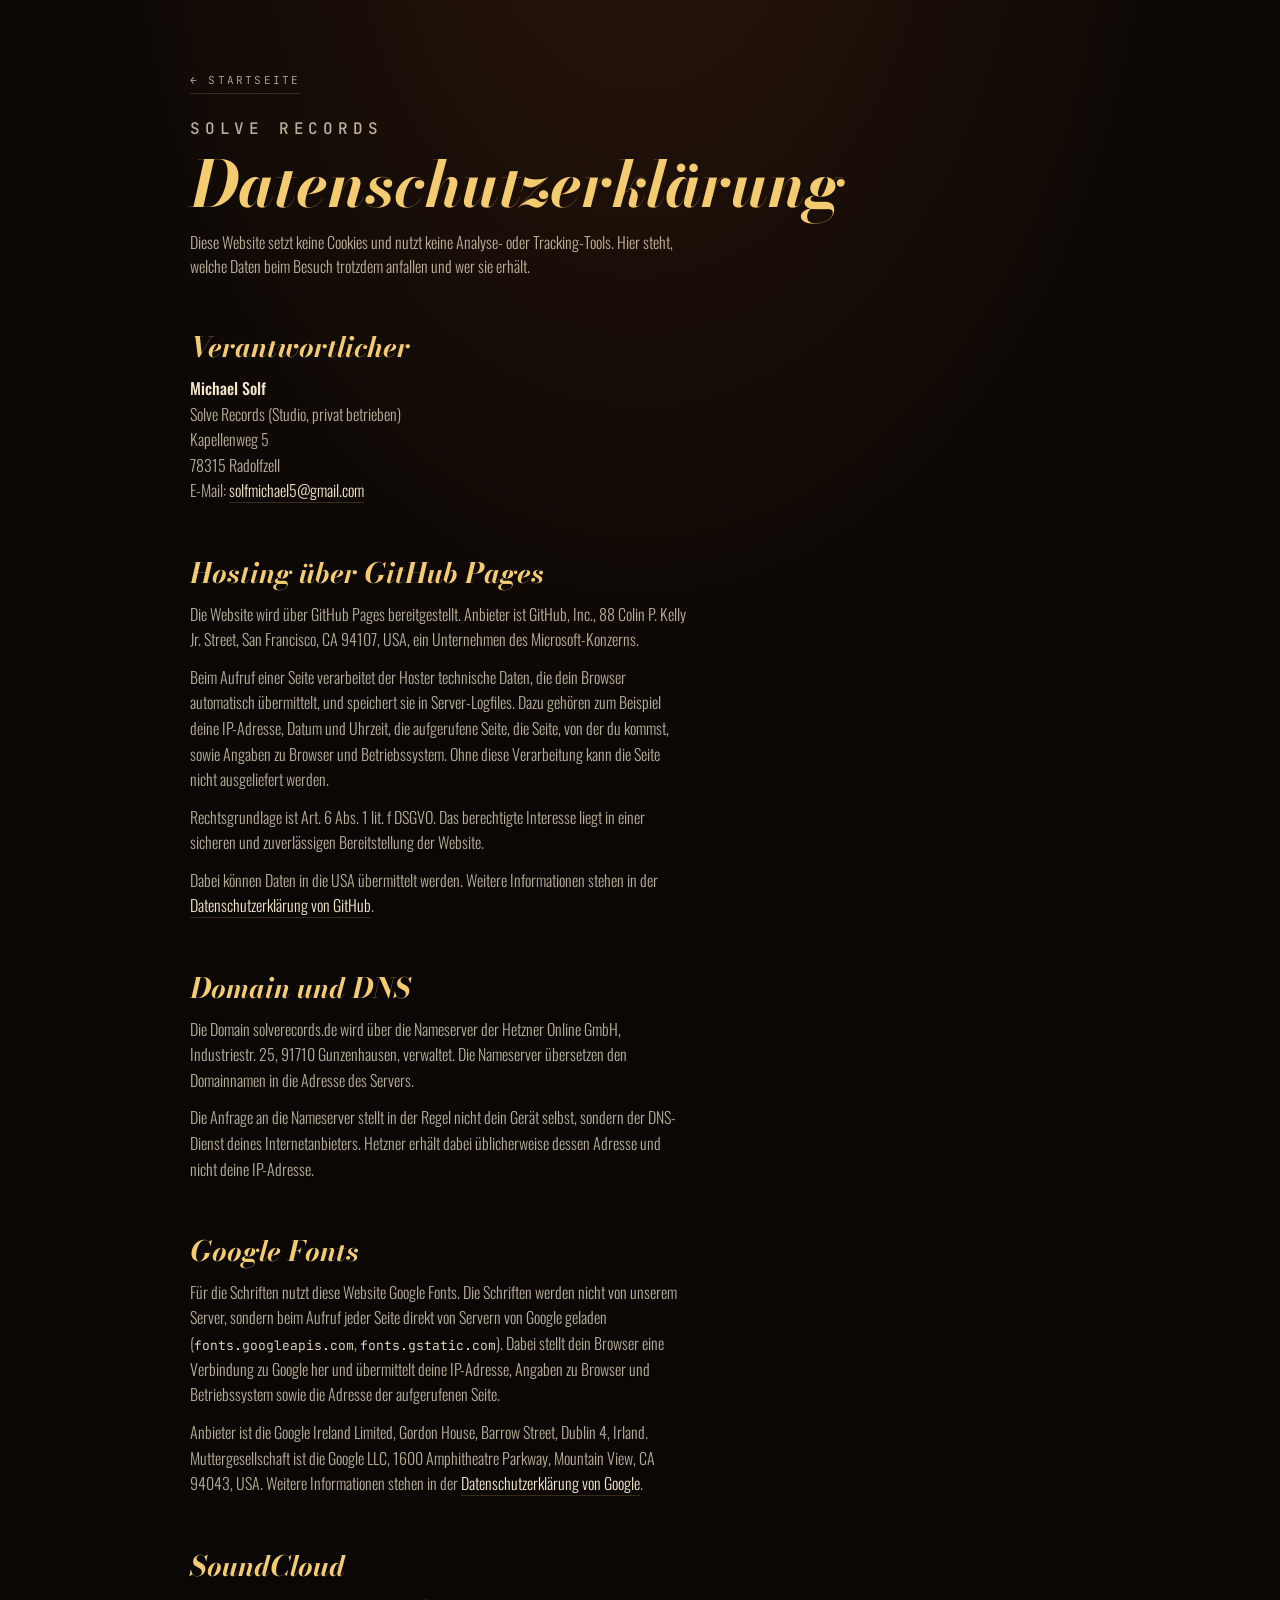
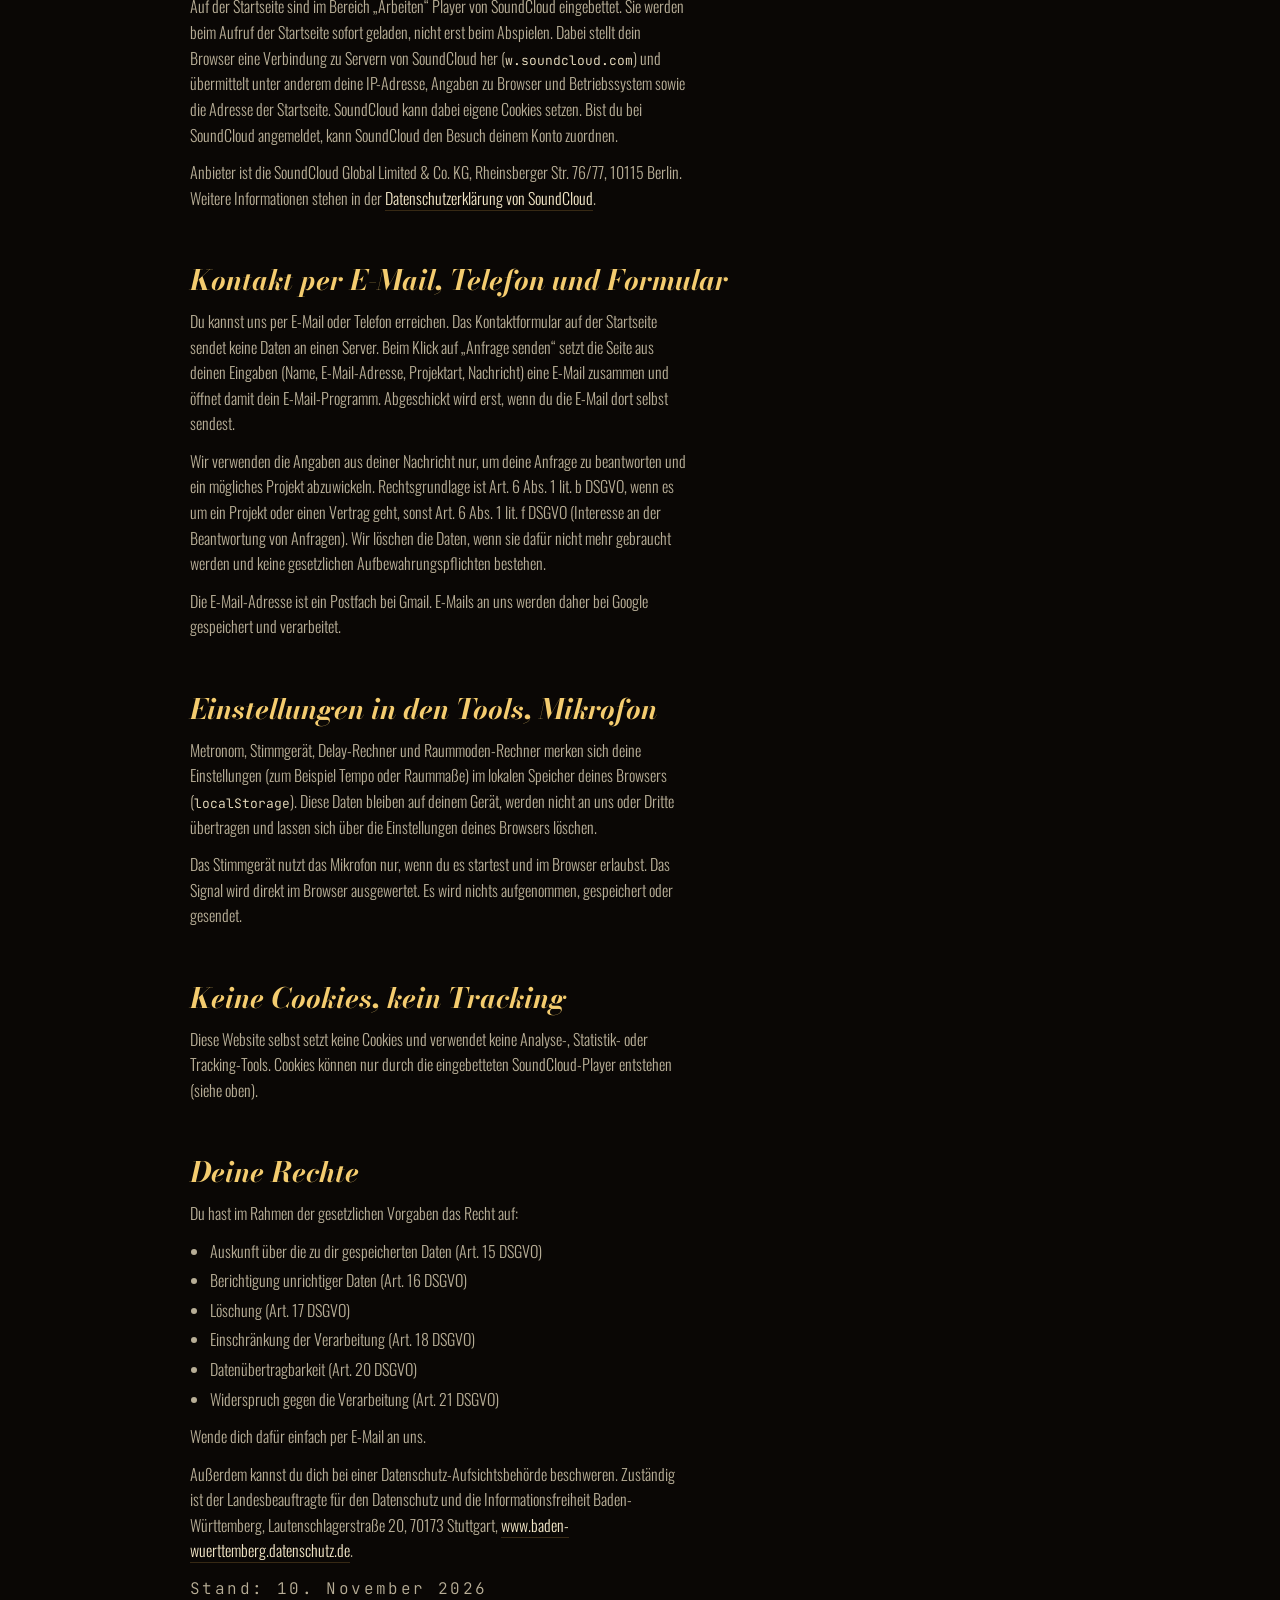
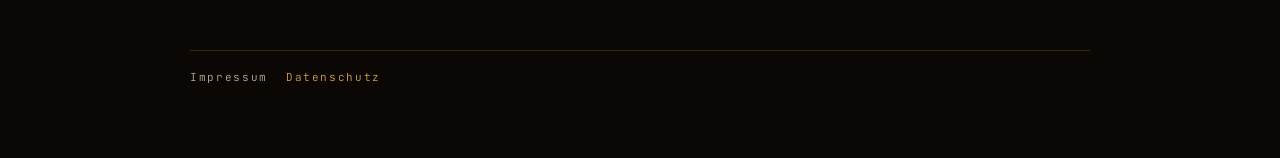
==== datenschutz/index.html @ 42330ce0 "Add Impressum and Datenschutz pages, link them in all footers - New impressum/ (§ 5 DDG, § 18 Abs. 2" ====
<!doctype html>
<html lang="de">
<head>
<meta charset="UTF-8">
<meta name="viewport" content="width=device-width, initial-scale=1.0">
<title>Datenschutzerklärung – Solve Records</title>
<meta name="description" content="Datenschutzerklärung von Solve Records: welche Daten beim Besuch anfallen (Hosting, Google Fonts, SoundCloud, Kontakt), keine Cookies, kein Tracking.">
<link rel="canonical" href="https://solverecords.de/datenschutz/">

<!-- Open Graph -->
<meta property="og:title" content="Datenschutzerklärung – Solve Records">
<meta property="og:description" content="Datenschutzerklärung von Solve Records: welche Daten beim Besuch anfallen (Hosting, Google Fonts, SoundCloud, Kontakt), keine Cookies, kein Tracking.">
<meta property="og:type" content="website">
<meta property="og:url" content="https://solverecords.de/datenschutz/">
<meta property="og:image" content="https://solverecords.de/assets/og-image.png">
<link rel="preconnect" href="https://fonts.googleapis.com">
<link rel="preconnect" href="https://fonts.gstatic.com" crossorigin>
<link rel="stylesheet" href="https://fonts.googleapis.com/css2?family=Bodoni+Moda:ital,opsz,wght@0,6..96,400..900;1,6..96,400..900&family=JetBrains+Mono:wght@400;500&family=Oswald:wght@300;400;500;600&display=swap">
<style>
  /* Muster wie raumakustik/index.html. Farben, Schriften und Radius entsprechen styles.css. */
  :root {
    --bg: #0a0705;
    --bg-2: #15100a;
    --brass: #d4a24a;
    --brass-bright: #f4cc6f;
    --brass-glow: #ffb347;
    --cream: #f3e7c8;
    --cream-soft: rgba(243, 231, 200, 0.75);
    --cream-mute: rgba(243, 231, 200, 0.45);
    --line: rgba(212, 162, 74, 0.22);
    --font-display: 'Bodoni Moda', 'Didot', 'Bodoni 72', serif;
    --font-sans: 'Oswald', 'Helvetica Neue', sans-serif;
    --font-mono: 'JetBrains Mono', 'Courier New', monospace;
    --radius: 2px;
    color-scheme: dark;
  }

  * { box-sizing: border-box; }

  body {
    background-color: var(--bg);
    background-image: radial-gradient(ellipse 70% 40% at 50% -5%, rgba(255, 122, 46, 0.12), transparent 70%);
    background-repeat: no-repeat;
    color: var(--cream);
    font-family: var(--font-sans);
    font-weight: 300;
    line-height: 1.6;
    padding-block: clamp(28px, 6vw, 64px);
    padding-left: max(16px, env(safe-area-inset-left, 0px));
    padding-right: max(16px, env(safe-area-inset-right, 0px));
    min-height: 100vh;
  }

  .wrap { max-width: 900px; margin: 0 auto; }

  .eyebrow {
    font-family: var(--font-mono); font-size: 11px; font-weight: 500;
    letter-spacing: 0.3em; text-transform: uppercase; color: var(--brass); margin: 0;
  }

  h1 {
    font-family: var(--font-display); font-style: italic; font-weight: 700;
    font-size: clamp(34px, 8vw, 64px); line-height: 1.05; color: var(--brass-bright);
    margin: 10px 0 0; text-wrap: balance; hyphens: auto; overflow-wrap: break-word;
  }
  .lead { margin: 20px 0 0; font-size: clamp(17px, 3vw, 20px); line-height: 1.5; color: var(--cream); max-width: 48ch; text-wrap: pretty; }

  section { margin-top: clamp(32px, 6vw, 52px); }
  h2 {
    font-family: var(--font-display); font-style: italic; font-weight: 700;
    font-size: clamp(22px, 4vw, 28px); line-height: 1.2; color: var(--brass-bright);
    margin: 0; text-wrap: balance;
  }

  .text p, .text address, .text ul { margin: 12px 0 0; font-size: 16px; font-style: normal; color: var(--cream-soft); max-width: 62ch; overflow-wrap: break-word; }
  .text ul { padding-left: 20px; }
  .text li + li { margin-top: 4px; }
  .text strong { font-weight: 500; color: var(--cream); }
  .text code { font-family: var(--font-mono); font-size: 13px; color: var(--cream); }
  .text a { color: var(--cream); text-decoration: none; border-bottom: 1px solid var(--line); }
  .text a:hover { color: var(--brass-bright); border-color: var(--brass); }
  .text a:focus-visible { outline: 2px solid var(--brass-glow); outline-offset: 3px; }

  .stand { margin: 40px 0 0; font-family: var(--font-mono); font-size: 11px; letter-spacing: 0.15em; color: var(--cream-mute); }

  /* Rückweg (Muster wie in tools/) */
  .crumbs { display: flex; flex-wrap: wrap; gap: 8px 22px; margin: 0 0 22px; font-family: var(--font-mono); font-size: 11px; letter-spacing: 0.2em; text-transform: uppercase; }
  .crumbs a { color: var(--cream-soft); text-decoration: none; border-bottom: 1px solid var(--line); padding-bottom: 3px; }
  .crumbs a:hover { color: var(--brass-bright); border-color: var(--brass); }
  .crumbs a:focus-visible { outline: 2px solid var(--brass-glow); outline-offset: 3px; }

  /* Footer: Impressum / Datenschutz, klein in Mono, Hover/Fokus wie .crumbs */
  .legal { margin: 48px auto 0; padding-top: 18px; border-top: 1px solid var(--line); }
  .legal-links { display: flex; flex-wrap: wrap; gap: 6px 18px; font-family: var(--font-mono); font-size: 11px; letter-spacing: 0.15em; }
  .legal-links a { color: var(--cream-soft); text-decoration: none; }
  .legal-links a:hover, .legal-links a:focus-visible { color: var(--brass-bright); }
  .legal-links a:focus-visible { outline: 2px solid var(--brass-glow); outline-offset: 3px; }
  .legal-links a[aria-current="page"] { color: var(--brass); }
</style>
</head>
<body>

<main class="wrap text">
  <header>
    <nav class="crumbs" aria-label="Zurück">
      <a href="../">← Startseite</a>
    </nav>
    <p class="eyebrow">Solve Records</p>
    <h1>Datenschutz&shy;erklärung</h1>
    <p class="lead">Diese Website setzt keine Cookies und nutzt keine Analyse- oder Tracking-Tools. Hier steht, welche Daten beim Besuch trotzdem anfallen und wer sie erhält.</p>
  </header>

  <section aria-labelledby="verantwortlicher">
    <h2 id="verantwortlicher">Verantwortlicher</h2>
    <address>
      <strong>Michael Solf</strong><br>
      Solve Records (Studio, privat betrieben)<br>
      Kapellenweg 5<br>
      78315 Radolfzell<br>
      E-Mail: <a href="mailto:solfmichael5@gmail.com">solfmichael5@gmail.com</a>
    </address>
  </section>

  <section aria-labelledby="hosting">
    <h2 id="hosting">Hosting über GitHub Pages</h2>
    <p>Die Website wird über GitHub Pages bereitgestellt. Anbieter ist GitHub, Inc., 88 Colin P. Kelly Jr. Street, San Francisco, CA 94107, USA, ein Unternehmen des Microsoft-Konzerns.</p>
    <!-- PRÜFEN: Anschrift GitHub, Inc. aktuell? -->
    <p>Beim Aufruf einer Seite verarbeitet der Hoster technische Daten, die dein Browser automatisch übermittelt, und speichert sie in Server-Logfiles. Dazu gehören zum Beispiel deine IP-Adresse, Datum und Uhrzeit, die aufgerufene Seite, die Seite, von der du kommst, sowie Angaben zu Browser und Betriebssystem. Ohne diese Verarbeitung kann die Seite nicht ausgeliefert werden.</p>
    <p>Rechtsgrundlage ist Art. 6 Abs. 1 lit. f DSGVO. Das berechtigte Interesse liegt in einer sicheren und zuverlässigen Bereitstellung der Website.</p>
    <!-- PRÜFEN: Rechtsgrundlage; ob mit GitHub ein Auftragsverarbeitungsvertrag (Art. 28 DSGVO) besteht bzw. nötig ist; Speicherdauer der Logfiles (nicht bekannt). -->
    <p>Dabei können Daten in die USA übermittelt werden. Weitere Informationen stehen in der <a href="https://docs.github.com/de/site-policy/privacy-policies/github-general-privacy-statement" target="_blank" rel="noopener">Datenschutzerklärung von GitHub</a>.</p>
    <!-- PRÜFEN: Grundlage der Drittlandübermittlung (z. B. Angemessenheitsbeschluss / Zertifizierung, Standardvertragsklauseln) – bewusst keine konkrete Behauptung. Link auf GitHub-Datenschutzerklärung aktuell? -->
  </section>

  <section aria-labelledby="dns">
    <h2 id="dns">Domain und DNS</h2>
    <p>Die Domain solverecords.de wird über die Nameserver der Hetzner Online GmbH, Industriestr. 25, 91710 Gunzenhausen, verwaltet. Die Nameserver übersetzen den Domainnamen in die Adresse des Servers.</p>
    <p>Die Anfrage an die Nameserver stellt in der Regel nicht dein Gerät selbst, sondern der DNS-Dienst deines Internetanbieters. Hetzner erhält dabei üblicherweise dessen Adresse und nicht deine IP-Adresse.</p>
    <!-- PRÜFEN: Anschrift Hetzner; Aussage zur Namensauflösung (hängt vom DNS-Resolver des Besuchers ab); ob Hetzner Abfragen protokolliert; Rechtsgrundlage, falls doch personenbezogene Daten anfallen. -->
  </section>

  <section aria-labelledby="fonts">
    <h2 id="fonts">Google Fonts</h2>
    <p>Für die Schriften nutzt diese Website Google Fonts. Die Schriften werden nicht von unserem Server, sondern beim Aufruf jeder Seite direkt von Servern von Google geladen (<code>fonts.googleapis.com</code>, <code>fonts.gstatic.com</code>). Dabei stellt dein Browser eine Verbindung zu Google her und übermittelt deine IP-Adresse, Angaben zu Browser und Betriebssystem sowie die Adresse der aufgerufenen Seite.</p>
    <p>Anbieter ist die Google Ireland Limited, Gordon House, Barrow Street, Dublin 4, Irland. Muttergesellschaft ist die Google LLC, 1600 Amphitheatre Parkway, Mountain View, CA 94043, USA. Weitere Informationen stehen in der <a href="https://policies.google.com/privacy?hl=de" target="_blank" rel="noopener">Datenschutzerklärung von Google</a>.</p>
    <!-- PRÜFEN: Rechtsgrundlage. Die dynamische Einbindung ohne Einwilligung ist rechtlich umstritten (vgl. LG München I, Urteil vom 20.01.2022, Az. 3 O 17493/20). Alternative: Schriften lokal hosten. -->
    <!-- PRÜFEN: Drittlandübermittlung an Google LLC in die USA und deren Grundlage. -->
  </section>

  <section aria-labelledby="soundcloud">
    <h2 id="soundcloud">SoundCloud</h2>
    <p>Auf der Startseite sind im Bereich „Arbeiten“ Player von SoundCloud eingebettet. Sie werden beim Aufruf der Startseite sofort geladen, nicht erst beim Abspielen. Dabei stellt dein Browser eine Verbindung zu Servern von SoundCloud her (<code>w.soundcloud.com</code>) und übermittelt unter anderem deine IP-Adresse, Angaben zu Browser und Betriebssystem sowie die Adresse der Startseite. SoundCloud kann dabei eigene Cookies setzen. Bist du bei SoundCloud angemeldet, kann SoundCloud den Besuch deinem Konto zuordnen.</p>
    <p>Anbieter ist die SoundCloud Global Limited &amp; Co. KG, Rheinsberger Str. 76/77, 10115 Berlin. Weitere Informationen stehen in der <a href="https://soundcloud.com/pages/privacy" target="_blank" rel="noopener">Datenschutzerklärung von SoundCloud</a>.</p>
    <!-- PRÜFEN: Anbieter und Anschrift SoundCloud; Rechtsgrundlage (Art. 6 Abs. 1 lit. f DSGVO oder Einwilligung, Art. 6 Abs. 1 lit. a DSGVO i. V. m. § 25 Abs. 1 TDDDG, weil die Player beim Laden Cookies/Speicher auf deinem Gerät nutzen können); ob Daten in Drittländer übermittelt werden; Link aktuell? -->
  </section>

  <section aria-labelledby="kontaktwege">
    <h2 id="kontaktwege">Kontakt per E-Mail, Telefon und Formular</h2>
    <p>Du kannst uns per E-Mail oder Telefon erreichen. Das Kontaktformular auf der Startseite sendet keine Daten an einen Server. Beim Klick auf „Anfrage senden“ setzt die Seite aus deinen Eingaben (Name, E-Mail-Adresse, Projektart, Nachricht) eine E-Mail zusammen und öffnet damit dein E-Mail-Programm. Abgeschickt wird erst, wenn du die E-Mail dort selbst sendest.</p>
    <p>Wir verwenden die Angaben aus deiner Nachricht nur, um deine Anfrage zu beantworten und ein mögliches Projekt abzuwickeln. Rechtsgrundlage ist Art. 6 Abs. 1 lit. b DSGVO, wenn es um ein Projekt oder einen Vertrag geht, sonst Art. 6 Abs. 1 lit. f DSGVO (Interesse an der Beantwortung von Anfragen). Wir löschen die Daten, wenn sie dafür nicht mehr gebraucht werden und keine gesetzlichen Aufbewahrungspflichten bestehen.</p>
    <p>Die E-Mail-Adresse ist ein Postfach bei Gmail. E-Mails an uns werden daher bei Google gespeichert und verarbeitet.</p>
    <!-- PRÜFEN: Gmail-Postfach (privates Konto) für geschäftliche Anfragen; Anbieter/Drittland Google; konkrete Speicherdauer; Rechtsgrundlagen. -->
  </section>

  <section aria-labelledby="lokal">
    <h2 id="lokal">Einstellungen in den Tools, Mikrofon</h2>
    <p>Metronom, Stimmgerät, Delay-Rechner und Raummoden-Rechner merken sich deine Einstellungen (zum Beispiel Tempo oder Raummaße) im lokalen Speicher deines Browsers (<code>localStorage</code>). Diese Daten bleiben auf deinem Gerät, werden nicht an uns oder Dritte übertragen und lassen sich über die Einstellungen deines Browsers löschen.</p>
    <!-- PRÜFEN: Einordnung nach § 25 TDDDG (Speichern auf dem Endgerät; Komfortfunktion, ggf. „unbedingt erforderlich“ nach § 25 Abs. 2 Nr. 2 TDDDG). -->
    <p>Das Stimmgerät nutzt das Mikrofon nur, wenn du es startest und im Browser erlaubst. Das Signal wird direkt im Browser ausgewertet. Es wird nichts aufgenommen, gespeichert oder gesendet.</p>
  </section>

  <section aria-labelledby="keine-cookies">
    <h2 id="keine-cookies">Keine Cookies, kein Tracking</h2>
    <p>Diese Website selbst setzt keine Cookies und verwendet keine Analyse-, Statistik- oder Tracking-Tools. Cookies können nur durch die eingebetteten SoundCloud-Player entstehen (siehe oben).</p>
  </section>

  <section aria-labelledby="rechte">
    <h2 id="rechte">Deine Rechte</h2>
    <p>Du hast im Rahmen der gesetzlichen Vorgaben das Recht auf:</p>
    <ul>
      <li>Auskunft über die zu dir gespeicherten Daten (Art. 15 DSGVO)</li>
      <li>Berichtigung unrichtiger Daten (Art. 16 DSGVO)</li>
      <li>Löschung (Art. 17 DSGVO)</li>
      <li>Einschränkung der Verarbeitung (Art. 18 DSGVO)</li>
      <li>Datenübertragbarkeit (Art. 20 DSGVO)</li>
      <li>Widerspruch gegen die Verarbeitung (Art. 21 DSGVO)</li>
    </ul>
    <p>Wende dich dafür einfach per E-Mail an uns.</p>
    <p>Außerdem kannst du dich bei einer Datenschutz-Aufsichtsbehörde beschweren. Zuständig ist der Landesbeauftragte für den Datenschutz und die Informationsfreiheit Baden-Württemberg, Lautenschlagerstraße 20, 70173 Stuttgart, <a href="https://www.baden-wuerttemberg.datenschutz.de/" target="_blank" rel="noopener">www.baden-wuerttemberg.datenschutz.de</a>.</p>
    <!-- PRÜFEN: Anschrift und Website des LfDI Baden-Württemberg aktuell? -->
  </section>

  <p class="stand">Stand: 10. November 2026</p>
</main>

<footer class="wrap legal">
  <nav class="legal-links" aria-label="Rechtliches">
    <a href="../impressum/">Impressum</a>
    <a href="../datenschutz/" aria-current="page">Datenschutz</a>
  </nav>
</footer>

</body>
</html>
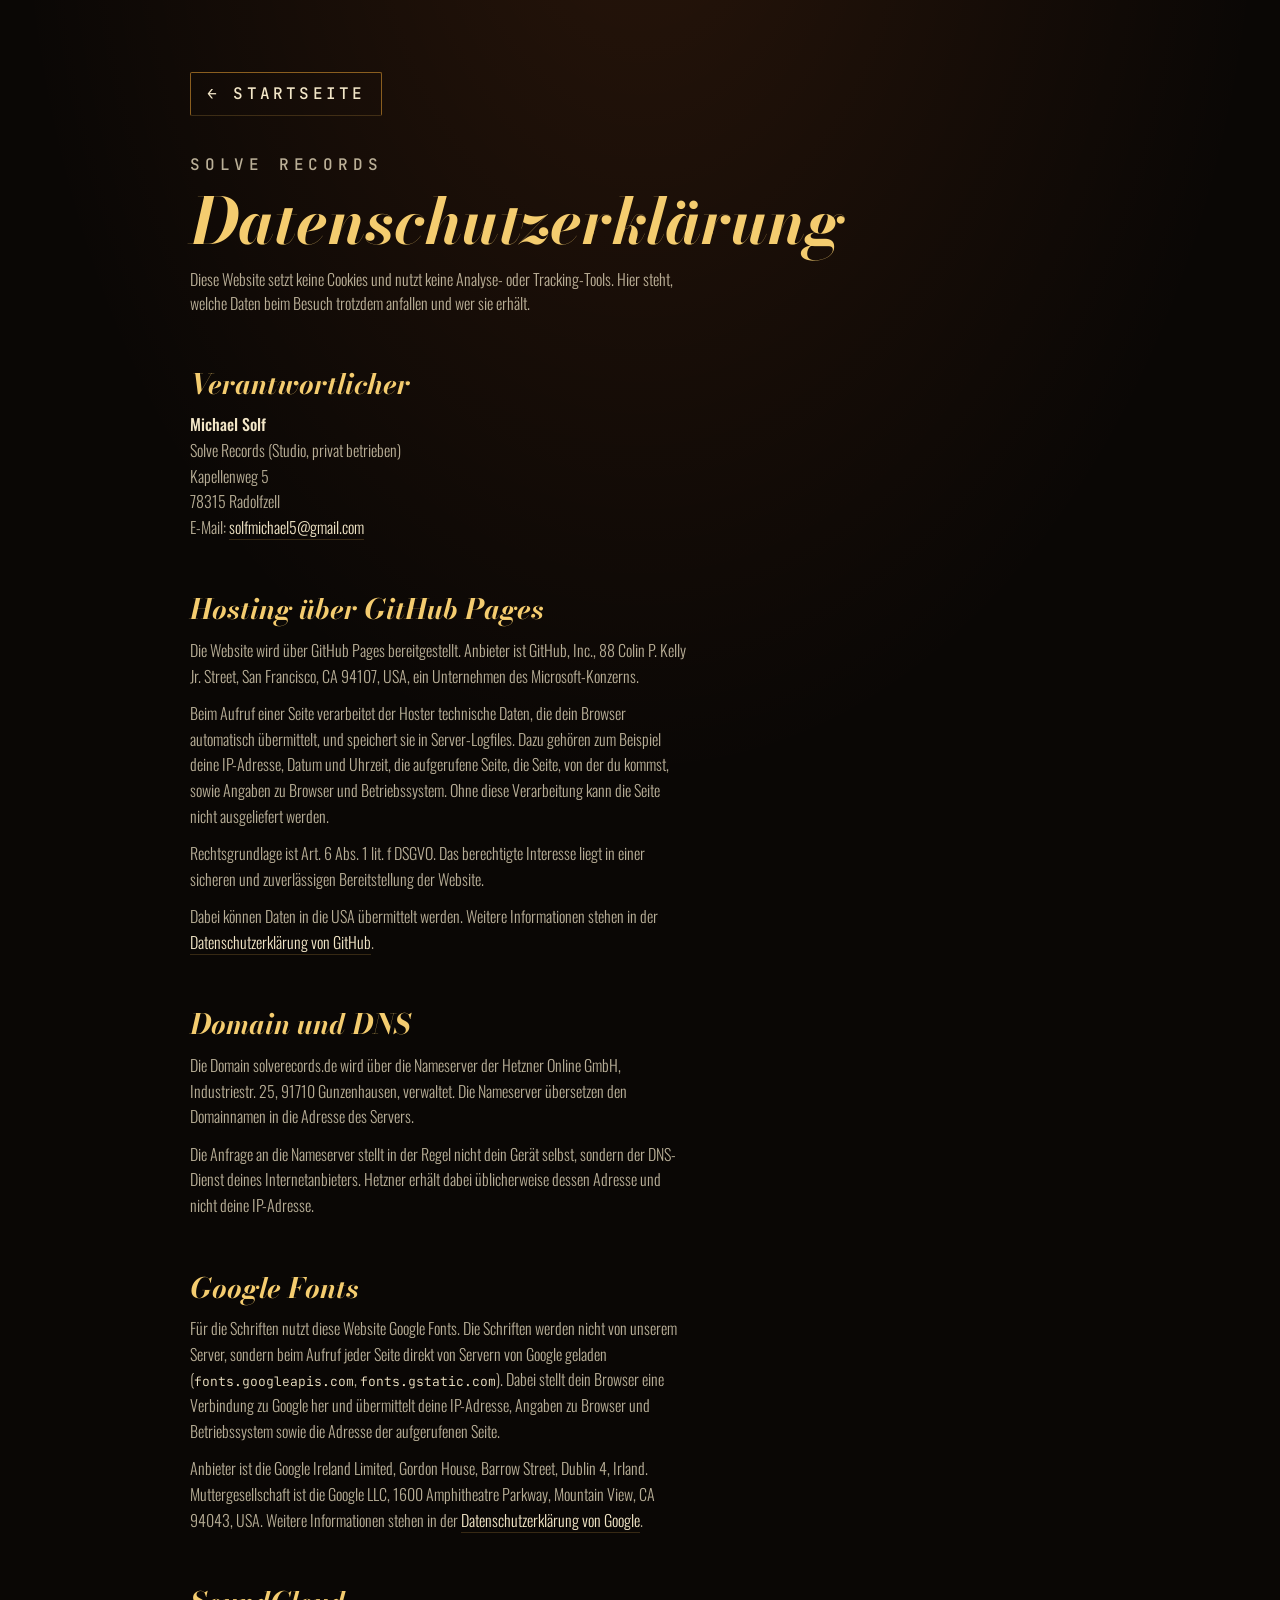
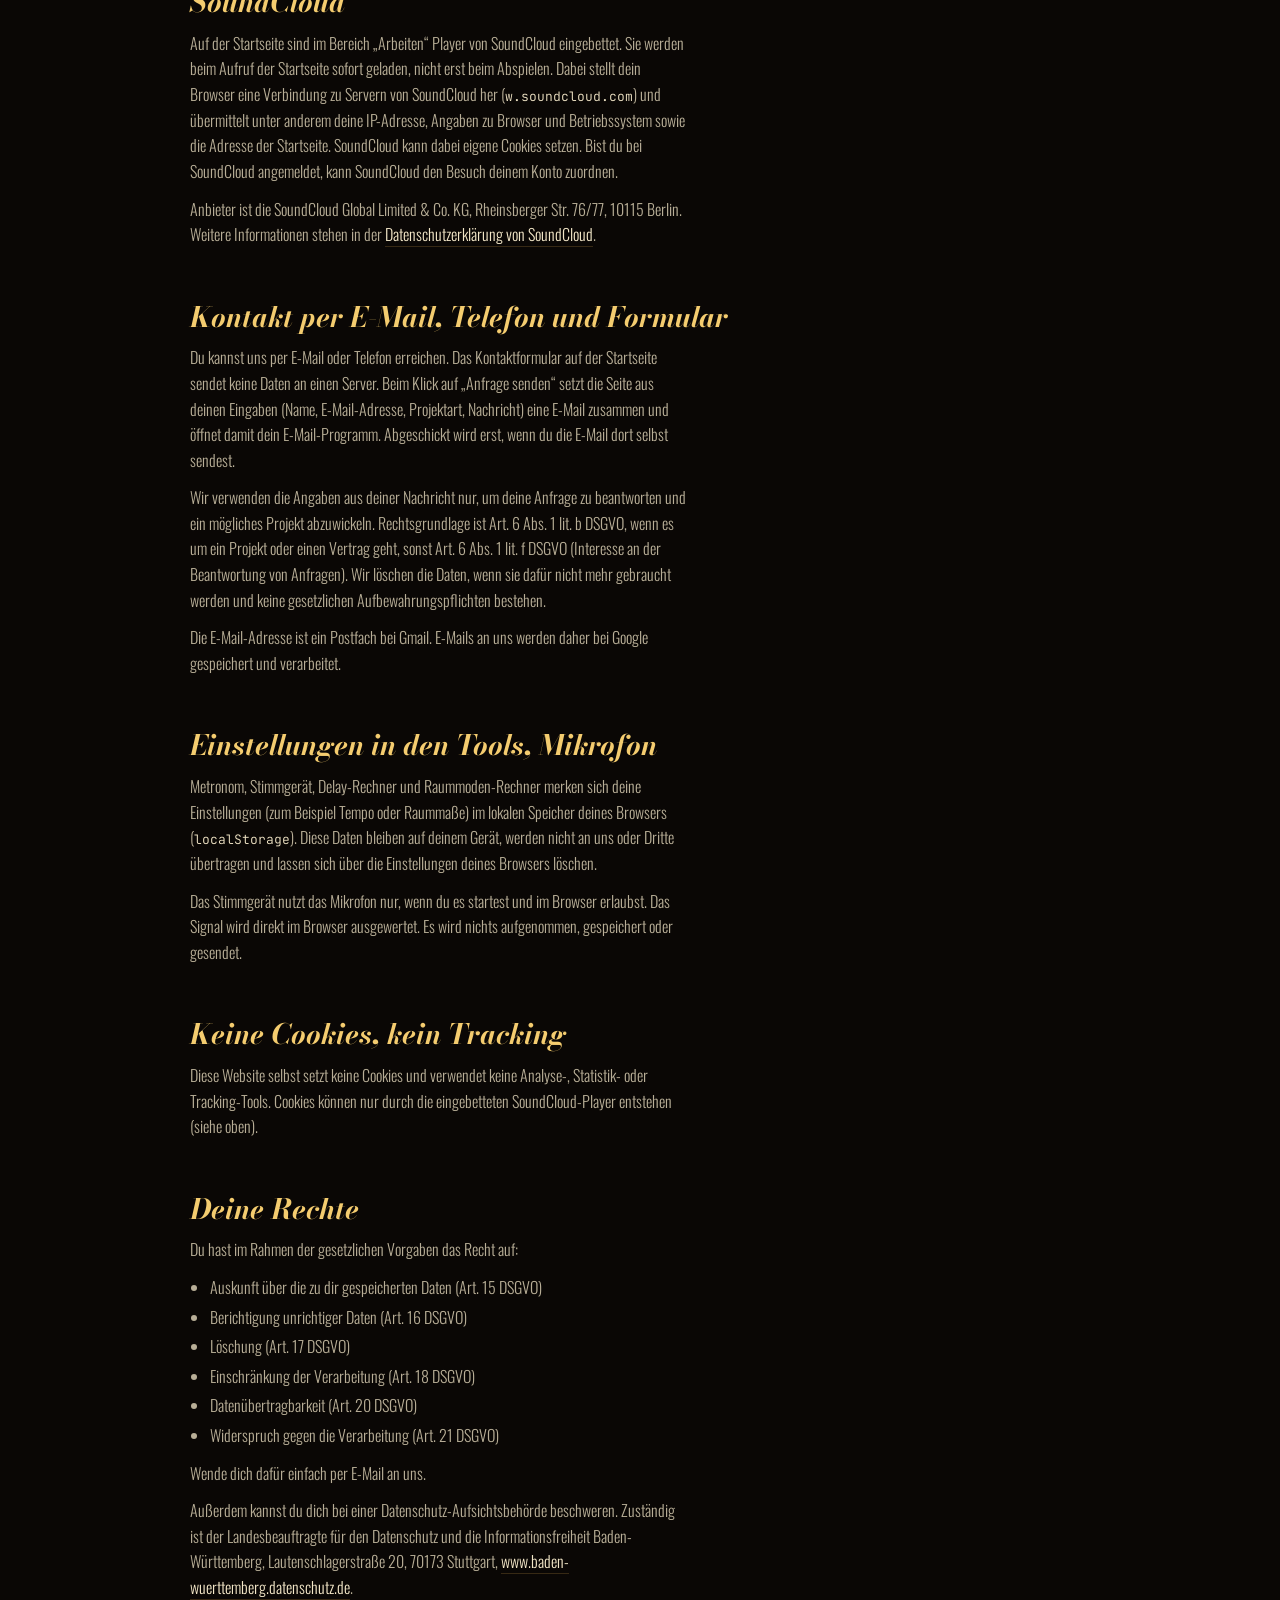
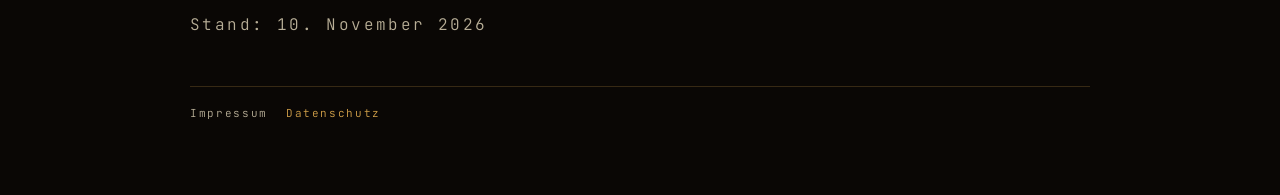
==== commit 9f4658c8: "Tighten anchor offsets, larger shared subpage nav Anchors: - Single offset via html { scroll-padding" ====
--- a/datenschutz/index.html
+++ b/datenschutz/index.html
@@ -16,6 +16,7 @@
 <link rel="preconnect" href="https://fonts.googleapis.com">
 <link rel="preconnect" href="https://fonts.gstatic.com" crossorigin>
 <link rel="stylesheet" href="https://fonts.googleapis.com/css2?family=Bodoni+Moda:ital,opsz,wght@0,6..96,400..900;1,6..96,400..900&family=JetBrains+Mono:wght@400;500&family=Oswald:wght@300;400;500;600&display=swap">
+<link rel="stylesheet" href="../subnav.css">
 <style>
   /* Muster wie raumakustik/index.html. Farben, Schriften und Radius entsprechen styles.css. */
   :root {
@@ -23,6 +24,7 @@
     --bg-2: #15100a;
     --brass: #d4a24a;
     --brass-bright: #f4cc6f;
+    --brass-deep: #8a5e1f;
     --brass-glow: #ffb347;
     --cream: #f3e7c8;
     --cream-soft: rgba(243, 231, 200, 0.75);
@@ -83,13 +85,8 @@
 
   .stand { margin: 40px 0 0; font-family: var(--font-mono); font-size: 11px; letter-spacing: 0.15em; color: var(--cream-mute); }
 
-  /* Rückweg (Muster wie in tools/) */
-  .crumbs { display: flex; flex-wrap: wrap; gap: 8px 22px; margin: 0 0 22px; font-family: var(--font-mono); font-size: 11px; letter-spacing: 0.2em; text-transform: uppercase; }
-  .crumbs a { color: var(--cream-soft); text-decoration: none; border-bottom: 1px solid var(--line); padding-bottom: 3px; }
-  .crumbs a:hover { color: var(--brass-bright); border-color: var(--brass); }
-  .crumbs a:focus-visible { outline: 2px solid var(--brass-glow); outline-offset: 3px; }
-
-  /* Footer: Impressum / Datenschutz, klein in Mono, Hover/Fokus wie .crumbs */
+
+  /* Footer: Impressum / Datenschutz, klein in Mono, Hover/Fokus wie die Rücklinks */
   .legal { margin: 48px auto 0; padding-top: 18px; border-top: 1px solid var(--line); }
   .legal-links { display: flex; flex-wrap: wrap; gap: 6px 18px; font-family: var(--font-mono); font-size: 11px; letter-spacing: 0.15em; }
   .legal-links a { color: var(--cream-soft); text-decoration: none; }
@@ -102,7 +99,7 @@
 
 <main class="wrap text">
   <header>
-    <nav class="crumbs" aria-label="Zurück">
+    <nav class="subnav" aria-label="Zurück">
       <a href="../">← Startseite</a>
     </nav>
     <p class="eyebrow">Solve Records</p>
--- a/subnav.css
+++ b/subnav.css
@@ -0,0 +1,56 @@
+/* ============================================================
+   UNTERSEITEN-NAVIGATION (Rücklinks „← Services“, „← Tools“, „Startseite“)
+   Einzige Quelle für die Leiste. Geladen von allen Unterseiten
+   (services/*, raumakustik/, tools/*, impressum/, datenschutz/).
+   Farben, Schriften und Radius kommen aus den :root-Variablen der Seite.
+   ============================================================ */
+
+.subnav {
+  display: flex;
+  flex-wrap: nowrap;
+  gap: 10px;
+  margin: 0 0 clamp(24px, 4vw, 36px);
+  padding: 0;
+}
+
+.subnav a {
+  display: inline-flex;
+  align-items: center;
+  min-height: 44px;
+  padding: 0 16px;
+  font-family: var(--font-mono);
+  font-size: 1rem;
+  font-weight: 500;
+  line-height: 1;
+  letter-spacing: 0.2em;
+  text-transform: uppercase;
+  white-space: nowrap;
+  color: var(--cream);
+  text-decoration: none;
+  border: 1px solid var(--brass-deep);
+  border-radius: var(--radius);
+  transition: color 150ms linear, border-color 150ms linear;
+}
+
+.subnav a:hover {
+  color: var(--brass-bright);
+  border-color: var(--brass-bright);
+}
+
+.subnav a:focus-visible {
+  color: var(--brass-bright);
+  border-color: var(--brass-bright);
+  outline: 2px solid var(--brass-bright);
+  outline-offset: 3px;
+}
+
+@media (max-width: 480px) {
+  .subnav a {
+    font-size: 0.9rem;
+    padding: 0 12px;
+  }
+}
+
+@media (prefers-reduced-motion: reduce) {
+  .subnav a { transition: none; }
+}
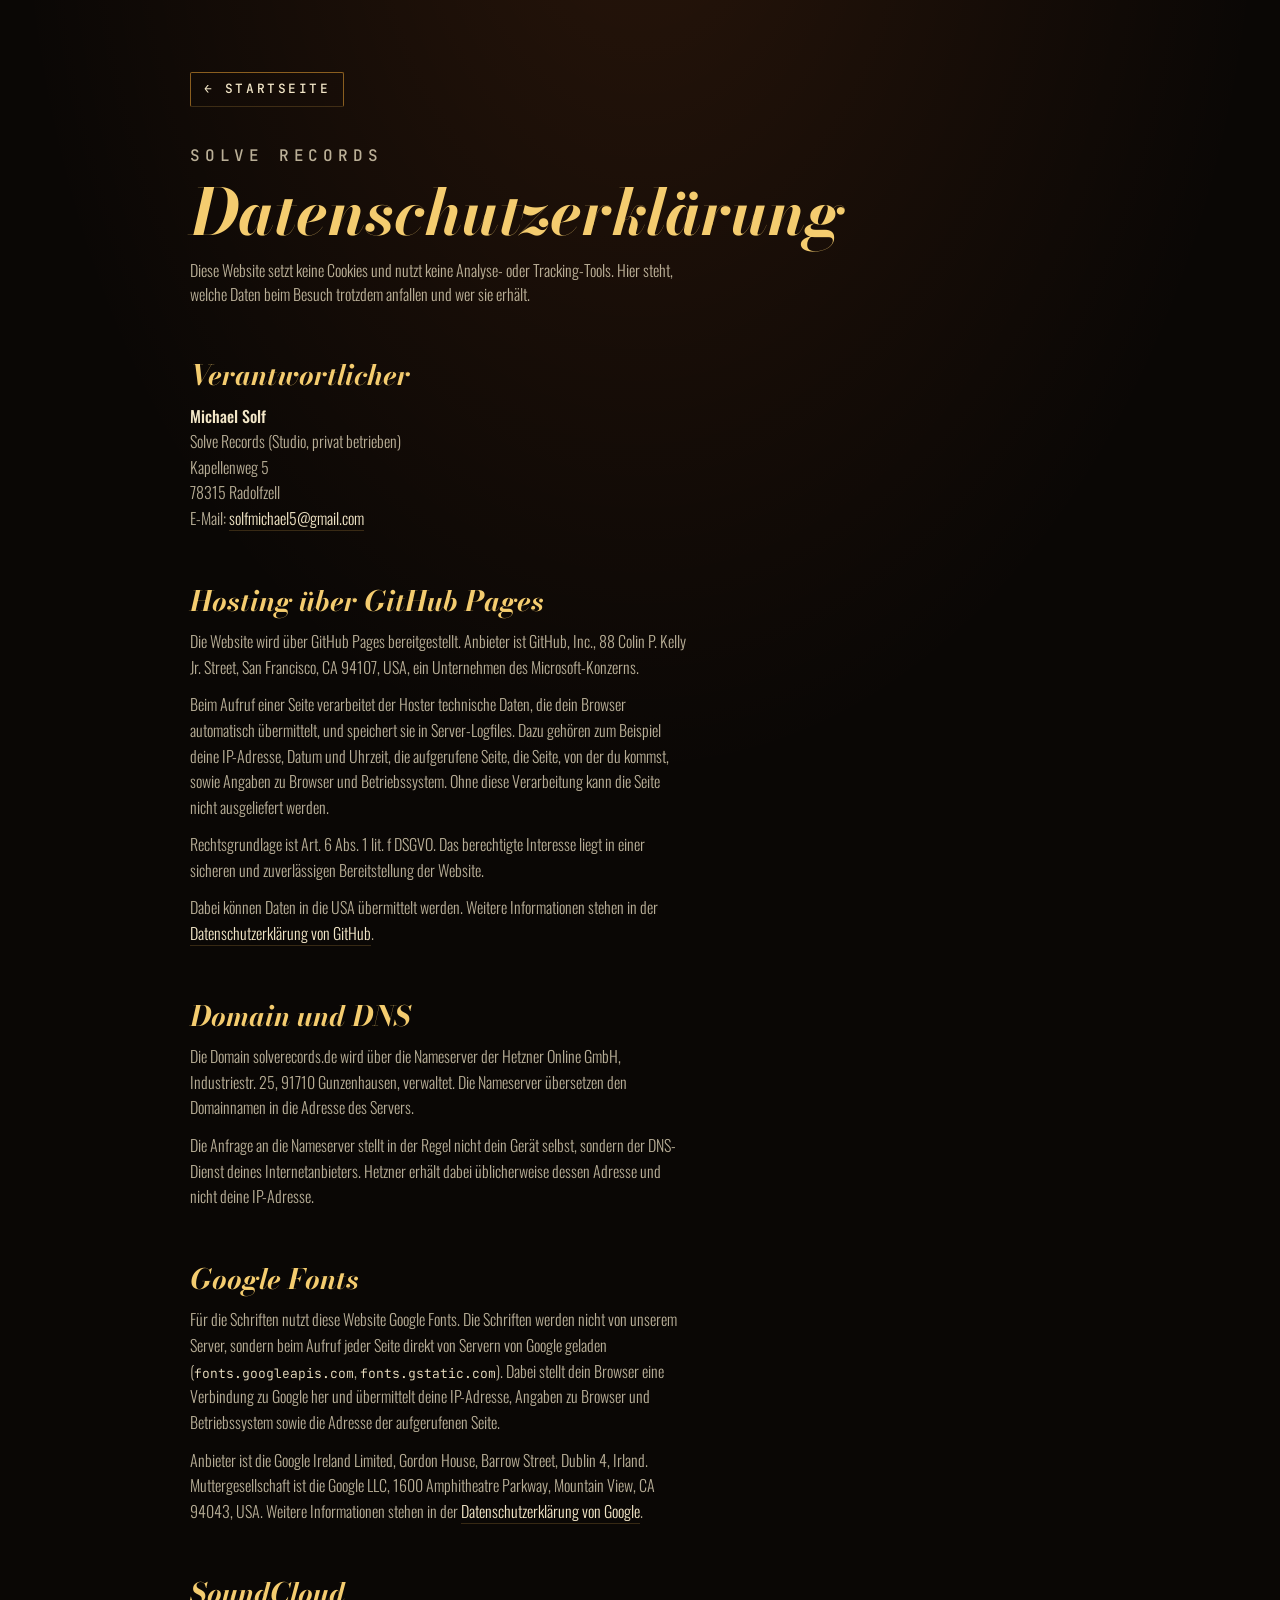
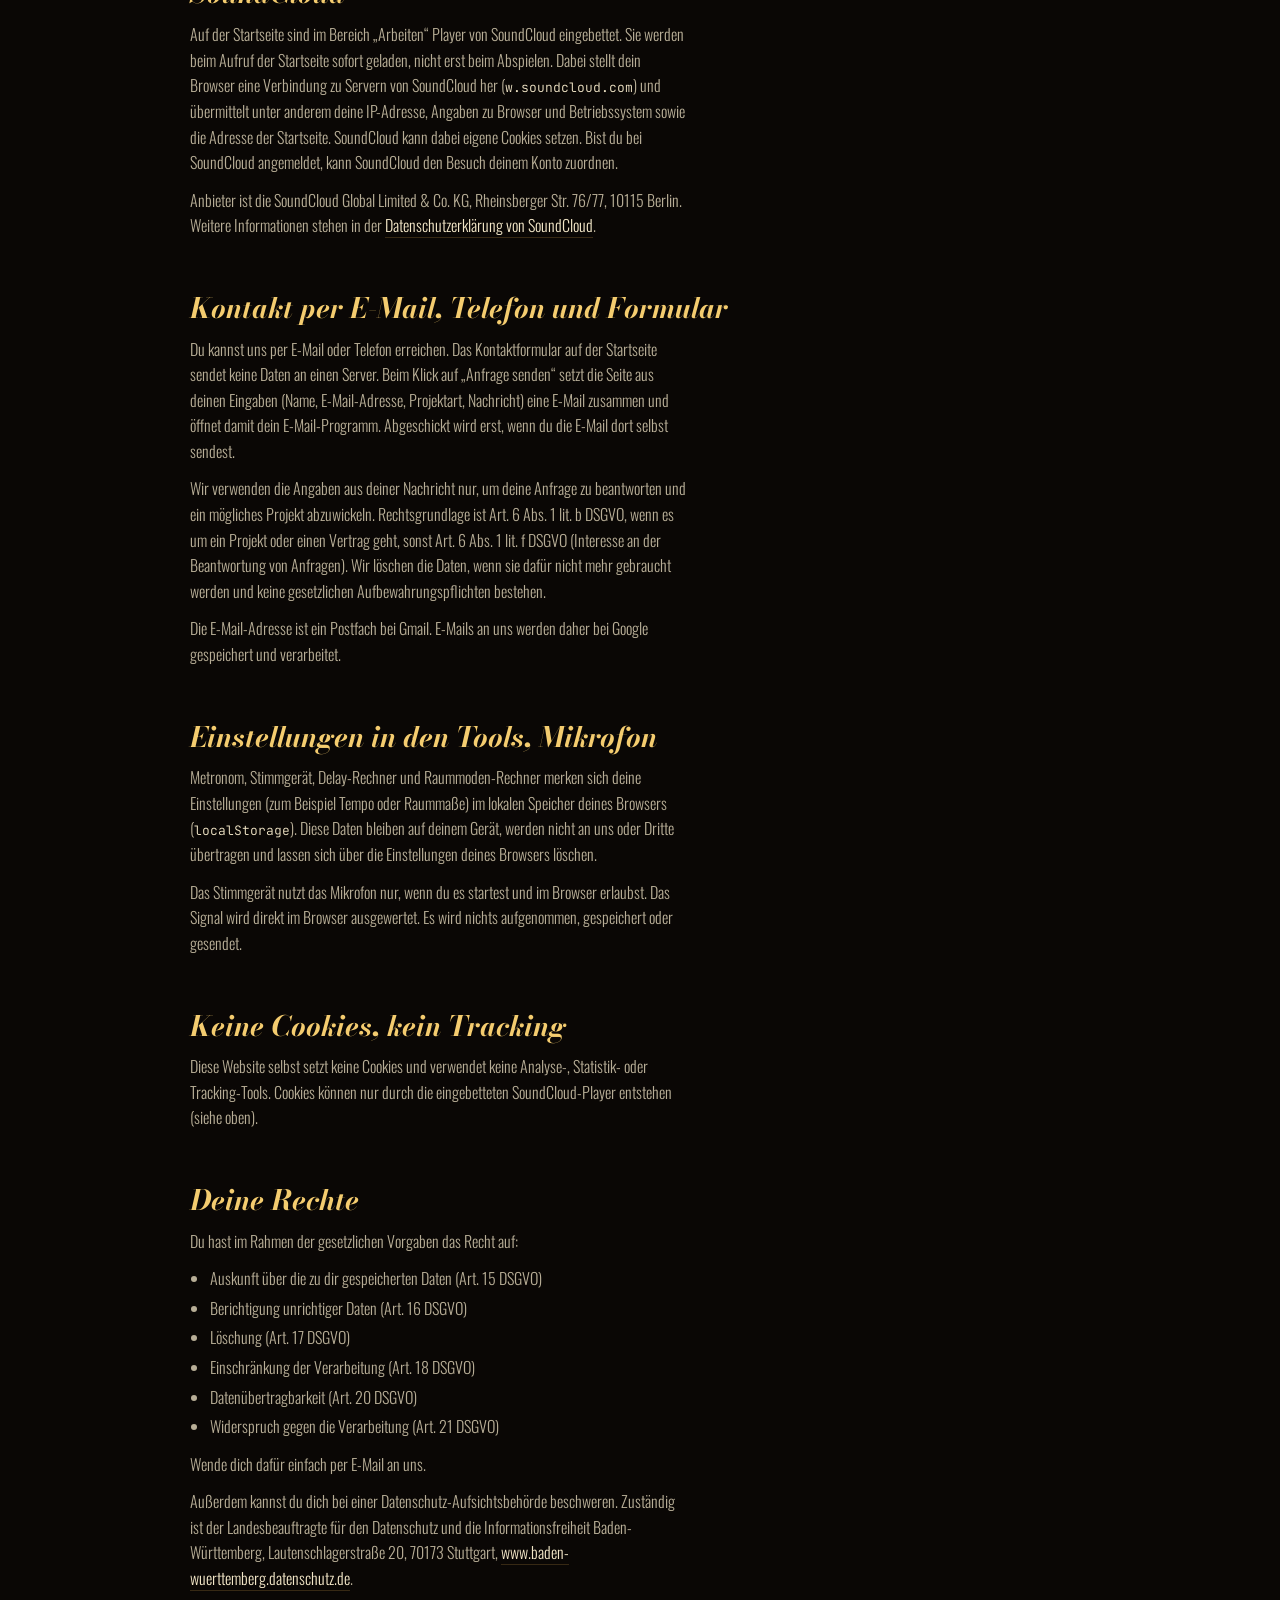
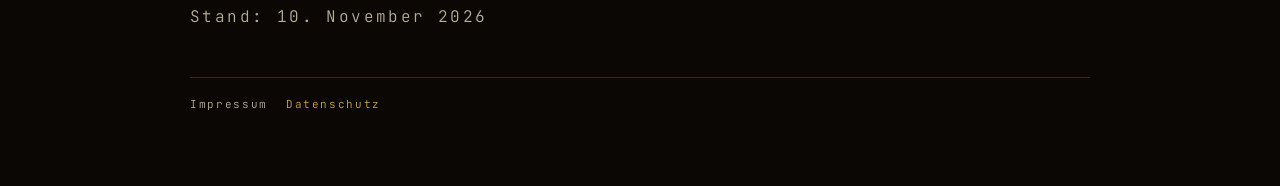
==== commit c1fa60e7: "SEO: one H1 per page, tool explainers, JSON-LD, share images - index.html: sr-only H1, heading level" ====
--- a/datenschutz/index.html
+++ b/datenschutz/index.html
@@ -7,12 +7,18 @@
 <meta name="description" content="Datenschutzerklärung von Solve Records: welche Daten beim Besuch anfallen (Hosting, Google Fonts, SoundCloud, Kontakt), keine Cookies, kein Tracking.">
 <link rel="canonical" href="https://solverecords.de/datenschutz/">
 
-<!-- Open Graph -->
+<!-- Open Graph / Social -->
 <meta property="og:title" content="Datenschutzerklärung – Solve Records">
 <meta property="og:description" content="Datenschutzerklärung von Solve Records: welche Daten beim Besuch anfallen (Hosting, Google Fonts, SoundCloud, Kontakt), keine Cookies, kein Tracking.">
 <meta property="og:type" content="website">
 <meta property="og:url" content="https://solverecords.de/datenschutz/">
-<meta property="og:image" content="https://solverecords.de/assets/og-image.png">
+<meta property="og:image" content="https://solverecords.de/assets/og/og-default.png">
+<meta property="og:image:width" content="1200">
+<meta property="og:image:height" content="630">
+<meta property="og:locale" content="de_DE">
+<meta property="og:site_name" content="Solve Records">
+<meta name="twitter:card" content="summary_large_image">
+
 <link rel="preconnect" href="https://fonts.googleapis.com">
 <link rel="preconnect" href="https://fonts.gstatic.com" crossorigin>
 <link rel="stylesheet" href="https://fonts.googleapis.com/css2?family=Bodoni+Moda:ital,opsz,wght@0,6..96,400..900;1,6..96,400..900&family=JetBrains+Mono:wght@400;500&family=Oswald:wght@300;400;500;600&display=swap">
--- a/subnav.css
+++ b/subnav.css
@@ -1,6 +1,6 @@
 /* ============================================================
    UNTERSEITEN-NAVIGATION (Rücklinks „← Services“, „← Tools“, „Startseite“)
-   Einzige Quelle für die Leiste. Geladen von allen Unterseiten
+   Einzige Quelle für die Leiste. Größen = 80 % der vorherigen Werte (2026-11-11). Geladen von allen Unterseiten
    (services/*, raumakustik/, tools/*, impressum/, datenschutz/).
    Farben, Schriften und Radius kommen aus den :root-Variablen der Seite.
    ============================================================ */
@@ -8,18 +8,23 @@
 .subnav {
   display: flex;
   flex-wrap: nowrap;
-  gap: 10px;
+  gap: 8px;
   margin: 0 0 clamp(24px, 4vw, 36px);
   padding: 0;
+}
+
+/* Tools-Seiten (tools/index.html + tools/*.html): Inhalt startet näher am Button */
+.subnav.subnav--tight {
+  margin-bottom: clamp(14px, 1.4vw, 20px);
 }
 
 .subnav a {
   display: inline-flex;
   align-items: center;
-  min-height: 44px;
-  padding: 0 16px;
+  min-height: 35.2px; /* Desktop; Mobil min. 40px, siehe unten */
+  padding: 0 12.8px;
   font-family: var(--font-mono);
-  font-size: 1rem;
+  font-size: 0.8rem;
   font-weight: 500;
   line-height: 1;
   letter-spacing: 0.2em;
@@ -41,13 +46,20 @@
   color: var(--brass-bright);
   border-color: var(--brass-bright);
   outline: 2px solid var(--brass-bright);
-  outline-offset: 3px;
+  outline-offset: 2.4px;
+}
+
+/* Mobil (Touch): Klickhöhe nicht unter 40px */
+@media (max-width: 900px) {
+  .subnav a {
+    min-height: 40px;
+  }
 }
 
 @media (max-width: 480px) {
   .subnav a {
-    font-size: 0.9rem;
-    padding: 0 12px;
+    font-size: 0.72rem;
+    padding: 0 9.6px;
   }
 }
 
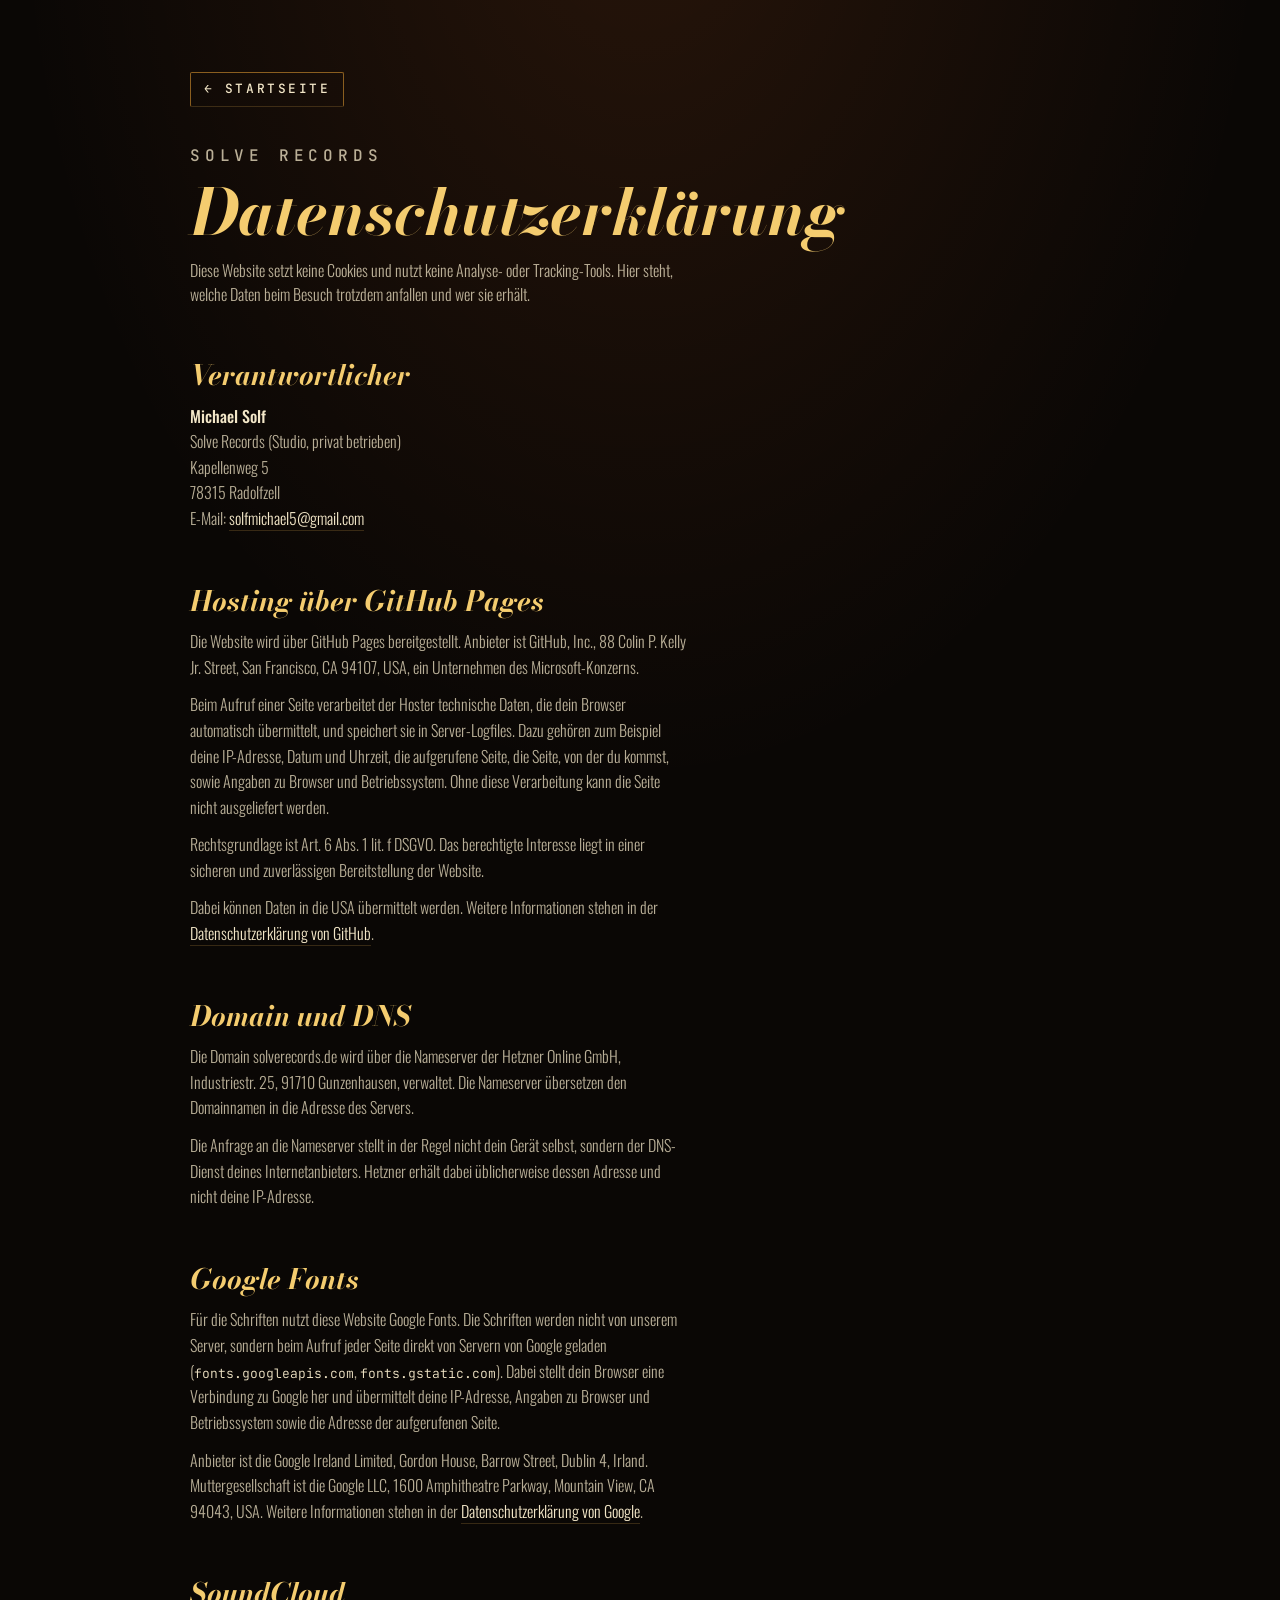
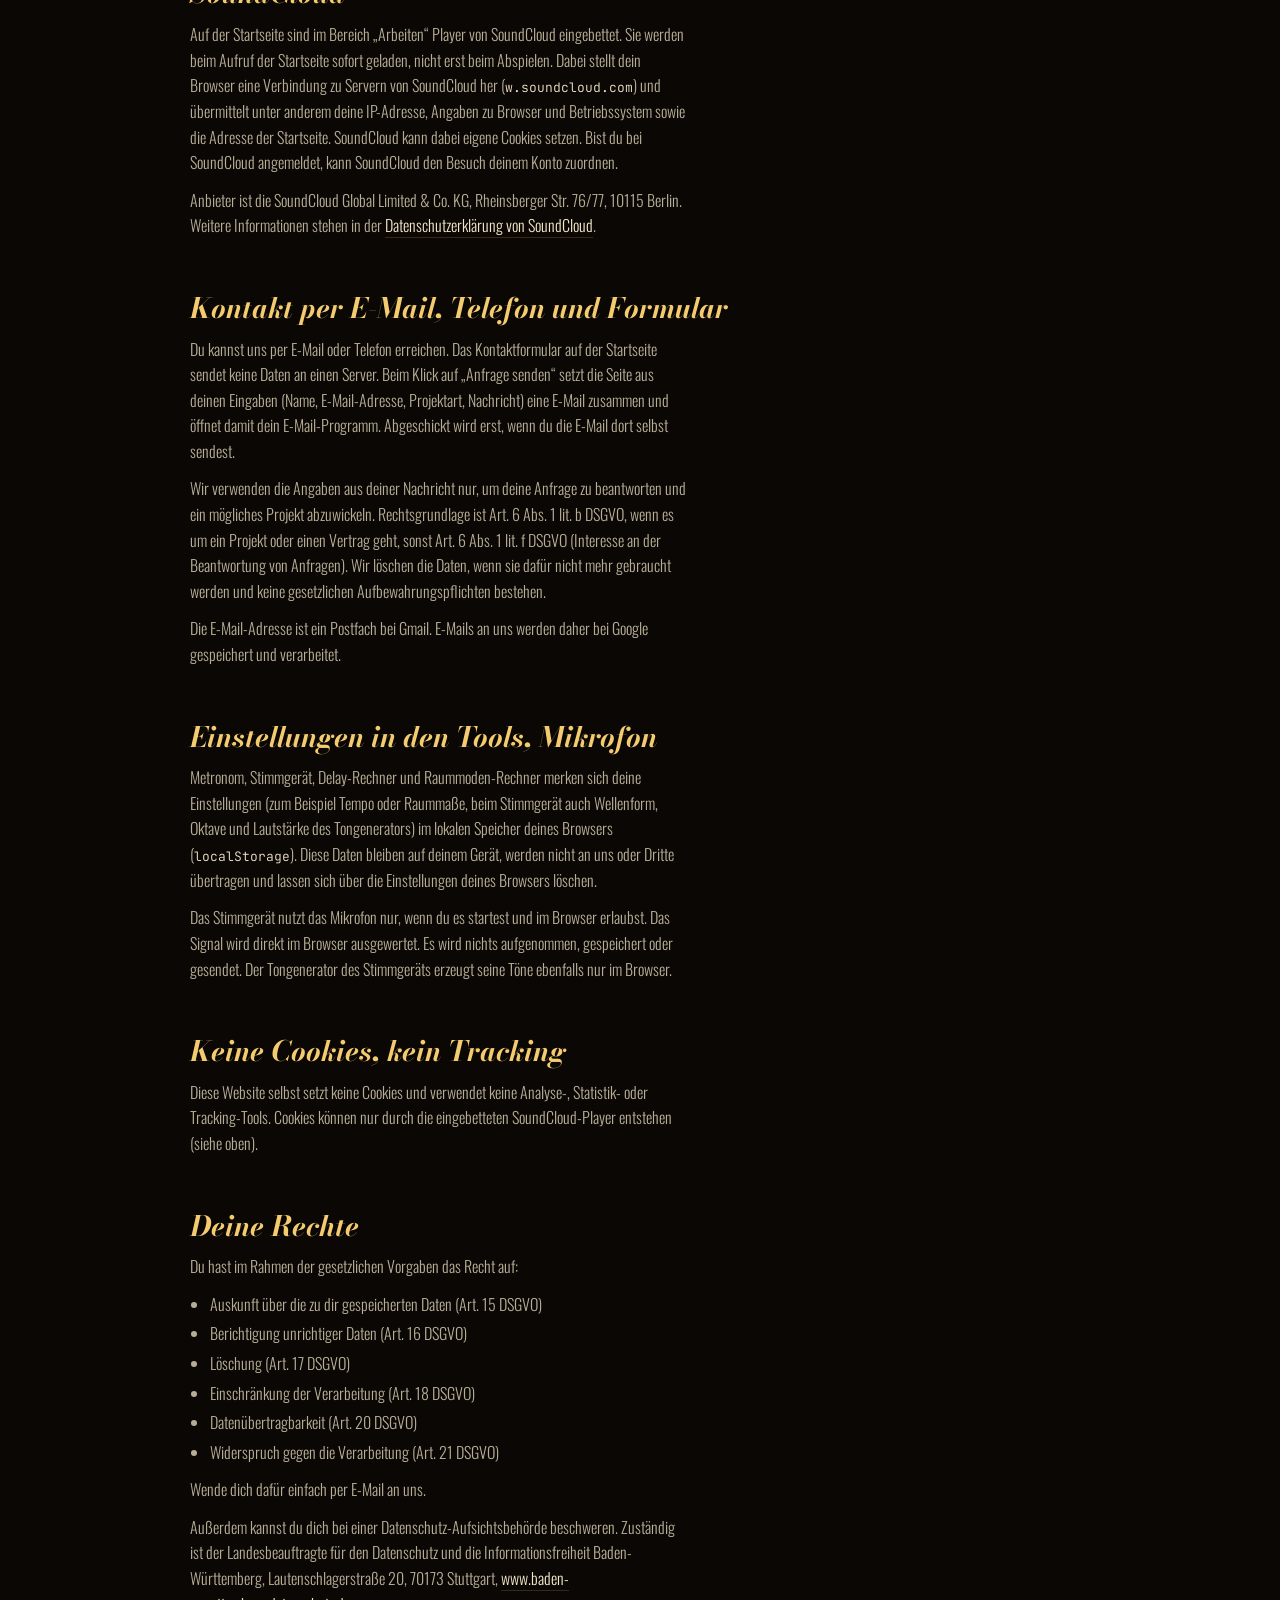
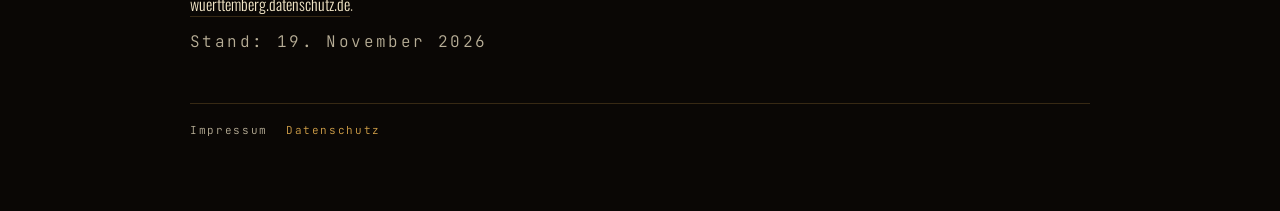
==== commit 58826fa6: "Tuner: add chromatic tone generator, "more tools on request" hint - tools/stimmgeraet.html: new tone" ====
--- a/datenschutz/index.html
+++ b/datenschutz/index.html
@@ -167,9 +167,9 @@
 
   <section aria-labelledby="lokal">
     <h2 id="lokal">Einstellungen in den Tools, Mikrofon</h2>
-    <p>Metronom, Stimmgerät, Delay-Rechner und Raummoden-Rechner merken sich deine Einstellungen (zum Beispiel Tempo oder Raummaße) im lokalen Speicher deines Browsers (<code>localStorage</code>). Diese Daten bleiben auf deinem Gerät, werden nicht an uns oder Dritte übertragen und lassen sich über die Einstellungen deines Browsers löschen.</p>
+    <p>Metronom, Stimmgerät, Delay-Rechner und Raummoden-Rechner merken sich deine Einstellungen (zum Beispiel Tempo oder Raummaße, beim Stimmgerät auch Wellenform, Oktave und Lautstärke des Tongenerators) im lokalen Speicher deines Browsers (<code>localStorage</code>). Diese Daten bleiben auf deinem Gerät, werden nicht an uns oder Dritte übertragen und lassen sich über die Einstellungen deines Browsers löschen.</p>
     <!-- PRÜFEN: Einordnung nach § 25 TDDDG (Speichern auf dem Endgerät; Komfortfunktion, ggf. „unbedingt erforderlich“ nach § 25 Abs. 2 Nr. 2 TDDDG). -->
-    <p>Das Stimmgerät nutzt das Mikrofon nur, wenn du es startest und im Browser erlaubst. Das Signal wird direkt im Browser ausgewertet. Es wird nichts aufgenommen, gespeichert oder gesendet.</p>
+    <p>Das Stimmgerät nutzt das Mikrofon nur, wenn du es startest und im Browser erlaubst. Das Signal wird direkt im Browser ausgewertet. Es wird nichts aufgenommen, gespeichert oder gesendet. Der Tongenerator des Stimmgeräts erzeugt seine Töne ebenfalls nur im Browser.</p>
   </section>
 
   <section aria-labelledby="keine-cookies">
@@ -193,7 +193,7 @@
     <!-- PRÜFEN: Anschrift und Website des LfDI Baden-Württemberg aktuell? -->
   </section>
 
-  <p class="stand">Stand: 10. November 2026</p>
+  <p class="stand">Stand: 19. November 2026</p>
 </main>
 
 <footer class="wrap legal">
